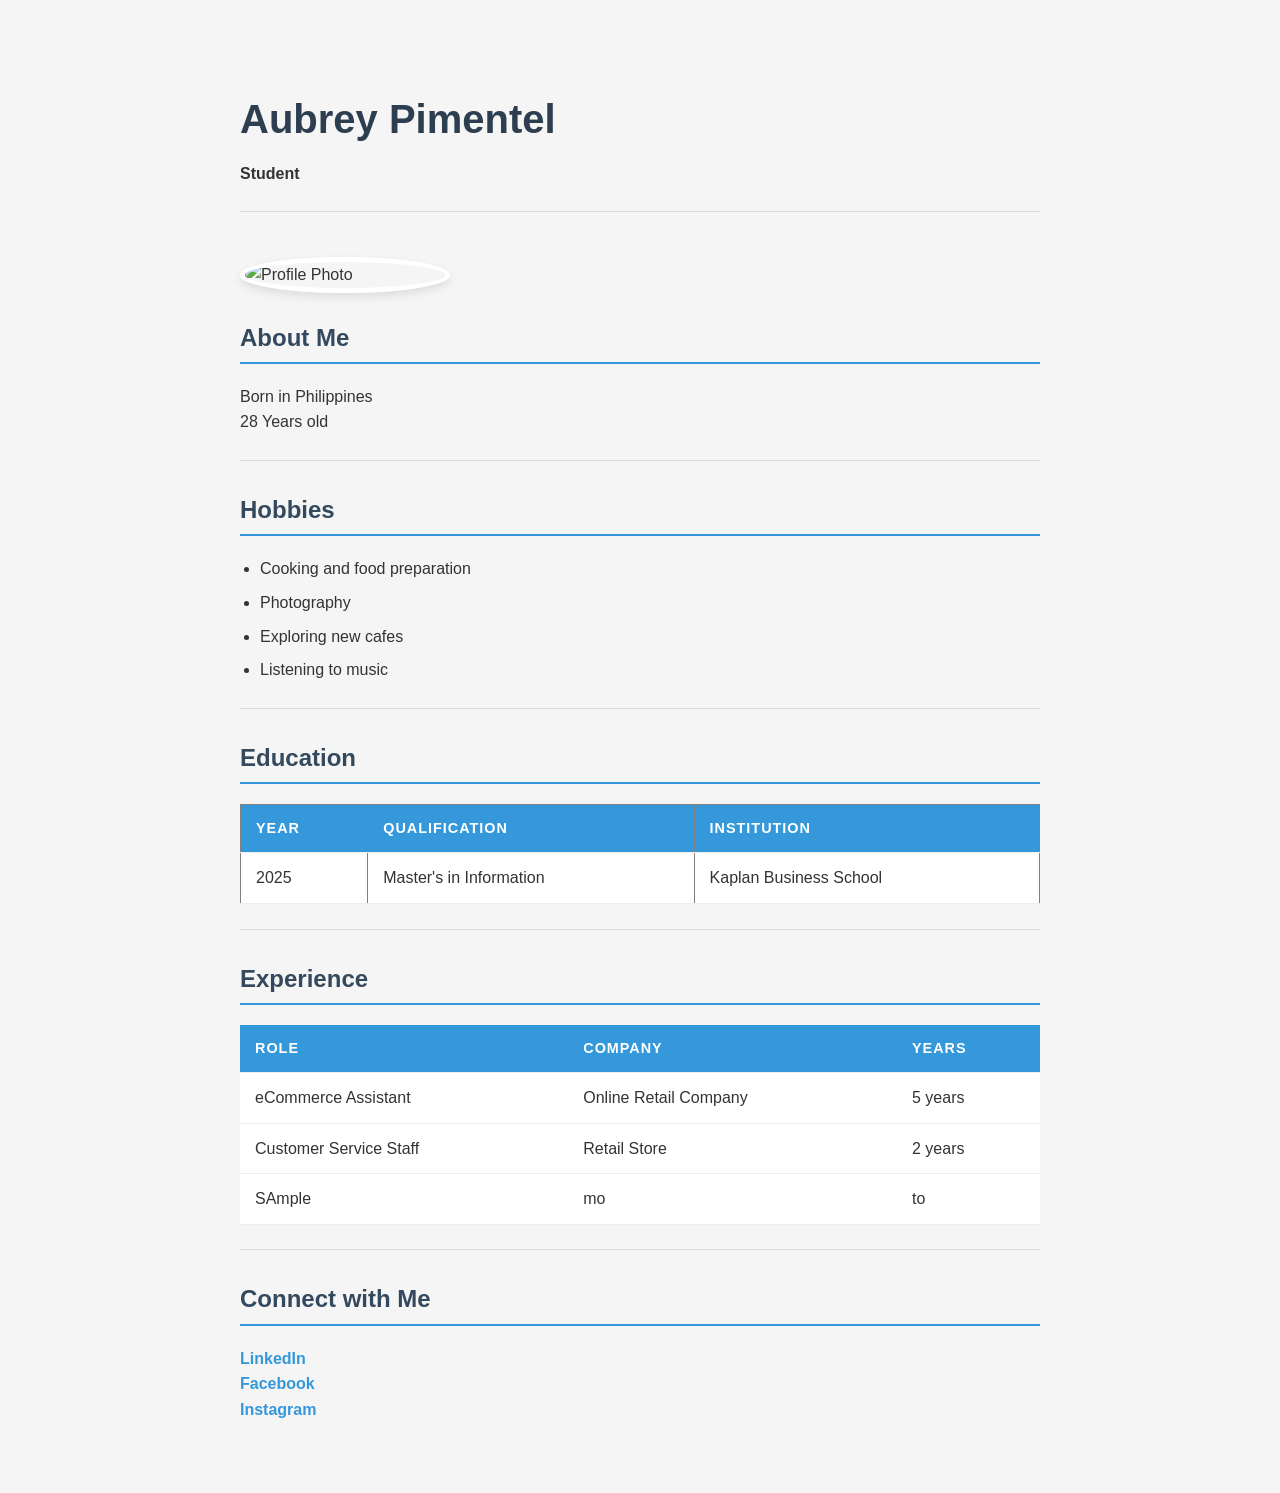
==== index.html @ 3bda37ba "updating file name" ====
<!DOCTYPE html>
<html lang="en">

 <!-- sample webpage -->
 
<head>

<link rel="stylesheet" href="style.css">


  <meta charset="UTF-8">
    <title>Aubrey Pimentel Profile</title>
</head>


<body>
  <!-- Heading -->
  <h1>Aubrey Pimentel</h1>
  <p><b>Student</b></p>
  <hr>

  <!-- Profile Image -->
  <img src="profile.jpg" alt="Profile Photo" width="200">
  <br><br>

  <!-- About Me -->
  <h2>About Me</h2>
  <p>
    Born in Philippines<br>
	28 Years old<br>
	
  </p>

  <hr>

  <!-- Hobbies -->
  <h2>Hobbies</h2>
  <ul>
    <li>Cooking and food preparation</li>
    <li>Photography</li>
    <li>Exploring new cafes</li>
    <li>Listening to music</li>
  </ul>

  
  <hr>

  <!-- Education Table -->
  <h2>Education</h2>
  <table border="1">
    <tr>
      <th>Year</th>
      <th>Qualification</th>
      <th>Institution</th>
    </tr>
    <tr>
      <td>2025</td>
      <td>Master's in Information</td>
      <td>Kaplan Business School</td>
    </tr>
  </table>

  <hr>

  <!-- Experience Table -->
  <h2>Experience</h2>
  <table>
    <tr>
      <th>Role</th>
      <th>Company</th>
      <th>Years</th>
    </tr>
    <tr>
      <td>eCommerce Assistant</td>
      <td>Online Retail Company</td>
      <td>5 years</td>
    </tr>
    <tr>
      <td>Customer Service Staff</td>
      <td>Retail Store</td>
      <td>2 years</td>
    </tr>
	<tr>
      <td>SAmple</td>
      <td>mo</td>
      <td>to</td>
    </tr>
    <tr>
  </table>

  <hr>

  <!-- Social Links -->
  <h2>Connect with Me</h2>
  <p>
    <a href="https://www.linkedin.com" target="_blank">LinkedIn</a><br>
    <a href="https://www.facebook.com/aubaub03" target="_blank">Facebook</a><br>
    <a href="https://www.instagram.com/aubaub03" target="_blank">Instagram</a><br>
  </p>
  
  
  

</body>
</html>
---- style.css ----
/* style.css */

/* Global Styles */
body {
    font-family: 'Segoe UI', Tahoma, Geneva, Verdana, sans-serif;
    line-height: 1.6;
    color: #333;
    max-width: 800px;
    margin: 40px auto;
    padding: 20px;
    background-color: #F5F5F5;
}

/* Header */
h1 {
    color: #2c3e50;
    margin-bottom: 0;
    font-size: 2.5rem;
}

h2 {
    color: #34495e;
    border-bottom: 2px solid #3498db;
    padding-bottom: 5px;
    margin-top: 30px;
}

p {
    margin: 10px 0;
}

hr {
    border: 0;
    height: 1px;
    background: #ddd;
    margin: 25px 0;
}

/* Profile Image */
img {
	float: left;
    border-radius: 50%;
    border: 5px solid #fff;
    box-shadow: 0 4px 10px rgba(0,0,0,0.1);
    object-fit: cover;
    display: block;
    margin: 20px 0;
}

/* Lists */
ul {
    padding-left: 20px;
}

li {
    margin-bottom: 8px;
}

/* Tables */
table {
    width: 100%;
    border-collapse: collapse;
    background: #fff;
    margin: 20px 0;
   /* box-shadow: 0 2px 5px rgba(0,0,0,0.05); */
}

th, td {
    padding: 12px 15px;
    text-align: left;
    border-bottom: 1px solid #eee;
}

th {
    background-color: #3498db;
    color: white;
    text-transform: uppercase;
    font-size: 0.9rem;
    letter-spacing: 1px;
}

tr:hover {
    background-color: #f9f9f9;
}

/* Social Links */
a {
    color: #3498db;
    text-decoration: none;
    font-weight: bold;
    
}

a:hover {
    color: #2980b9;
    text-decoration: underline;

}


/* Mobile Responsive Styles */
@media screen and (max-width: 600px) {
    body {
        margin: 10px; /* Reduce outer margins on small screens */
        padding: 15px;
    }

    h1 {
        font-size: 1.8rem; /* Shrink the main title slightly */
    }

    /* Make tables scrollable horizontally so they don't break the layout */
    table {
        display: block;
        overflow-x: auto;
        white-space: nowrap;
    }

    th, td {
        padding: 8px 10px;
        font-size: 0.85rem;
    }

    /* Ensure the profile image doesn't exceed screen width */
    img {
        max-width: 100%;
        height: auto;
    }
}
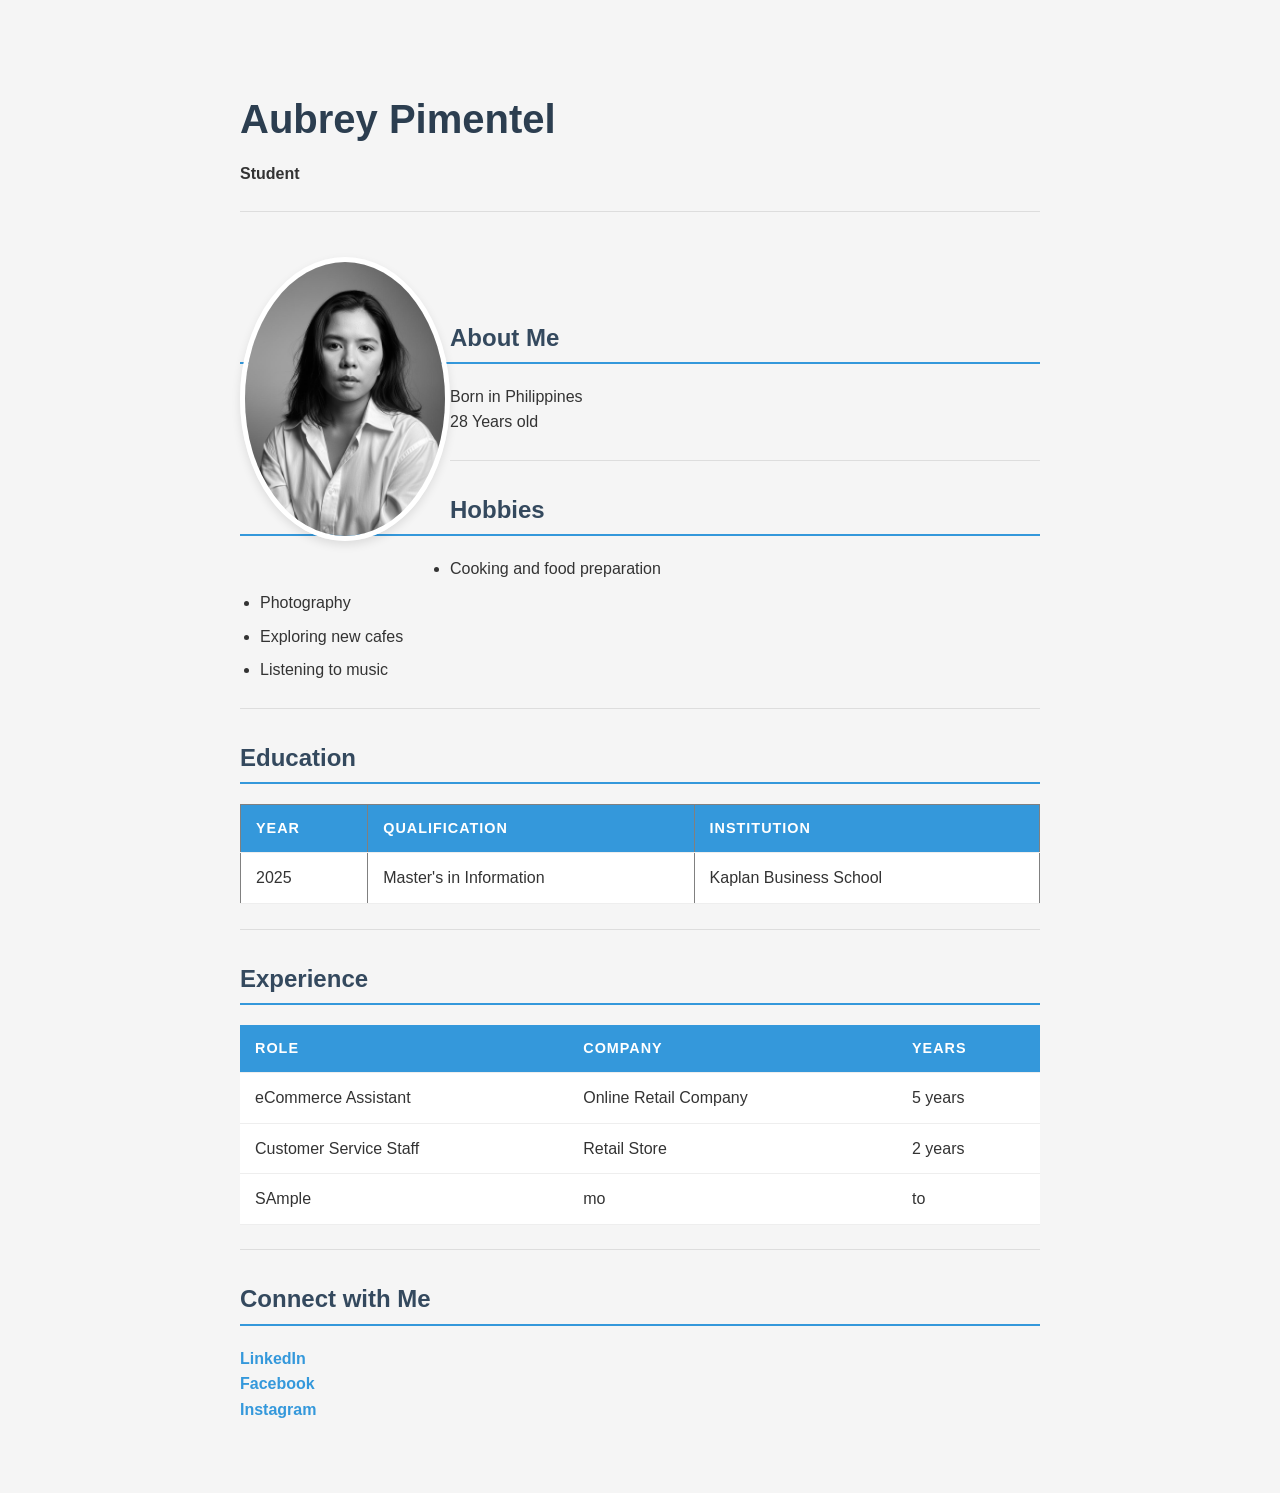
==== commit 9b87762d: "fixing file suffix" ====
--- a/index.html
+++ b/index.html
@@ -20,7 +20,7 @@
   <hr>
 
   <!-- Profile Image -->
-  <img src="profile.jpg" alt="Profile Photo" width="200">
+  <img src="1234.jpeg" alt="Profile Photo" width="200">
   <br><br>
 
   <!-- About Me -->
